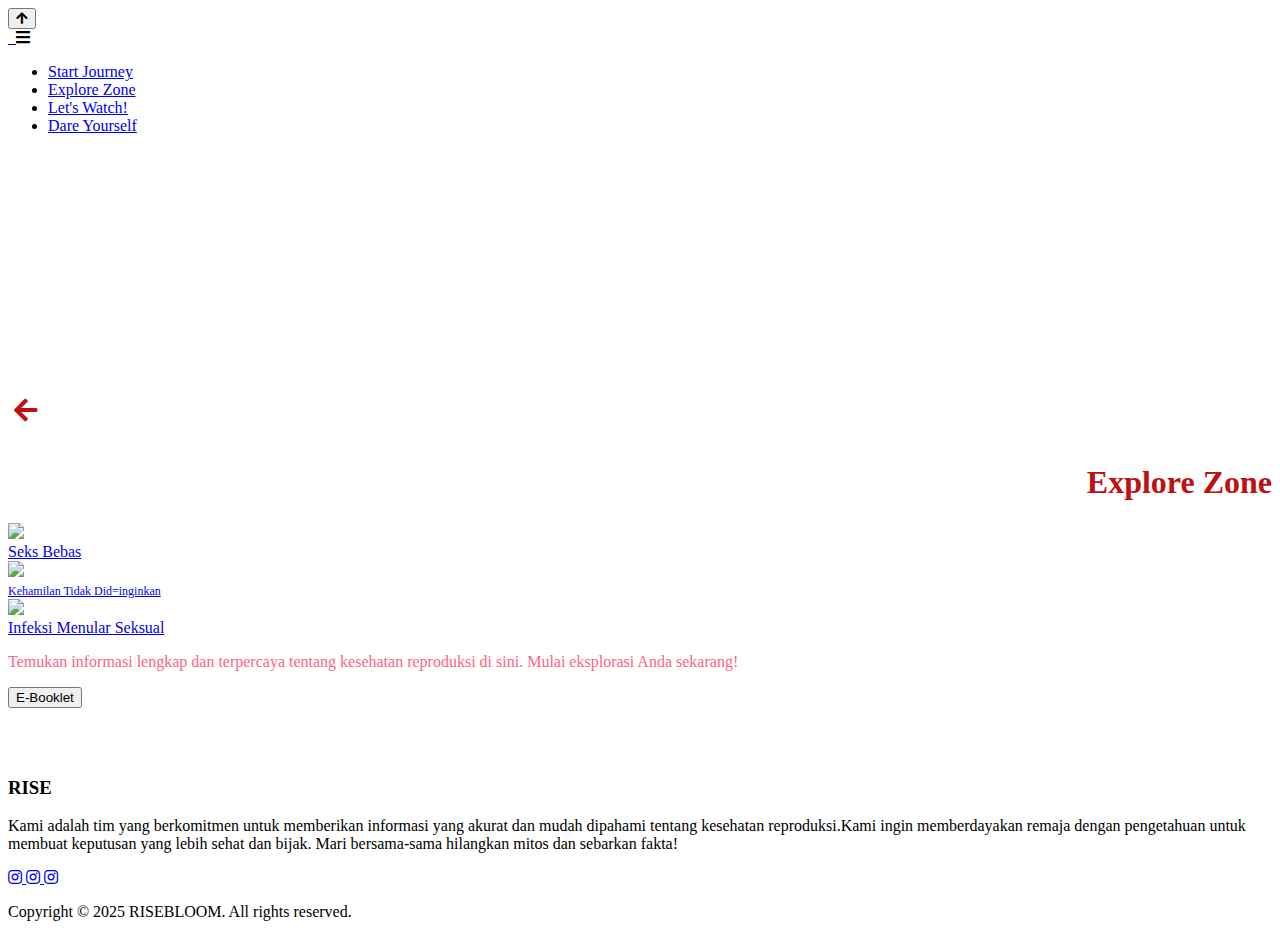
==== page/explore/index.html @ 7c50c574 "Update index.html" ====
<!DOCTYPE html>
<html lang="en">

  <head>
    <meta name="viewport" content="width=device-width, initial-scale=1.0" />
    <title>Explore Here!</title>
    <!------ Font Awesome ------>
    <link rel="stylesheet"
      href="https://cdnjs.cloudflare.com/ajax/libs/font-awesome/5.15.4/css/all.min.css" />
    <!------ Google Fonts ------>
    <link rel="preconnect" href="https://fonts.googleapis.com" />
    <link rel="preconnect" href="https://fonts.gstatic.com" crossorigin />
    <link
      href="https://fonts.googleapis.com/css2?family=Poppins:wght@400;700&display=swap"
      rel="stylesheet" />
    <!------ Stylesheet ------>
    <link rel="stylesheet" href="../explore/style.css" />
    <!------ Queries ------>
    <link rel="stylesheet" href="../index/queries.css" />
  </head>

  <body>
    <!------ Scroll To Top Button ------>
    <button id="scroll-top">
      <i class="fas fa-arrow-up"></i>
    </button>
    <!------ Header ------>
    <header class="header">
      <nav>
        <a href="#home" id="logo">
          <img src="../../assets/logo_undip.png" alt
          style="width: 65px;" >
          <img src="../../assets/rise.jpg" alt
          style="width: 150px;" >
          
        </a>
        <i class="fas fa-bars" id="ham-menu"></i>
        <ul id="nav-bar">
          <li>
            <a href="../../index.html">Start Journey</a>
          </li>
          <li>
            <a href="../explore/index.html">Explore Zone</a>
          </li>
          <li>
            <a href="../nonton/index.html">Let's Watch!</a>
          </li>
          <li>
            <a href="../tentangdiri/index.html">Dare Yourself</a>
          </li>
        </ul>
      </nav>
    </header>
    <!------ Section: Hero ------>
    <section class="courses" id="courses">
      <div style="margin-top: 15%; padding-top: 15px;" class="explore">
        <button onclick="goBack()" style="background: none; border: none; cursor: pointer; padding-top: 40px; position:static" >
          <h1 style="text-align: left;color:#BD1212;" class="fas fa-arrow-left"></h1>
        </button>
        <h1  style="text-align: right;color:#BD1212; ">Explore Zone</h1>
      </div>
      <div class="row">
        <div class="column">
          <img src="../../assets/seks bebas.jpg" />
          <div class="courses-btn">
            <a href="../explore/sexbebas.html" class="btn secondary-btn" >Seks Bebas </a>
          </div>
        </div>
        <div class="column">
          <img src="../../assets/kehamilan.png" />
          <div class="courses-btn">
            <div class="courses-btn">
              <a style="font-size: 12px !important;" href="../explore/kehamilan.html" class="btn secondary-btn" >Kehamilan Tidak Did=inginkan </a>
            </div>
          </div>
        </div>
        <div class="column">
          <img src="../../assets/Desain tanpa judul (2).png" />
          <div class="courses-btn">
            <a href="../explore/infeksi.html" class="btn secondary-btn" >Infeksi Menular Seksual </a>
          </div>
        </div>
      </div>
      <p class="section-desc" style="color: #FF6384;">
        Temukan informasi lengkap dan terpercaya tentang kesehatan reproduksi di
        sini. Mulai eksplorasi Anda sekarang!
      </p>
      <div class="center-container" style="padding-bottom: 50px;">
        <button class="tombol" onclick="window.location.href='https://online.flippingbook.com/view/1063168267/12/'">E-Booklet</button>
    </div>
    
    </section>
    
    <footer>
      <div class="row footer-about">
        <h3>RISE</h3>
        <p>
          Kami adalah tim yang berkomitmen untuk memberikan informasi yang
          akurat dan mudah dipahami tentang kesehatan reproduksi.Kami ingin
          memberdayakan remaja dengan pengetahuan untuk membuat keputusan yang
          lebih sehat dan bijak. Mari bersama-sama hilangkan mitos dan sebarkan
          fakta!
        </p>
        <div class="social-links">
          <a href="https://www.instagram.com/umminurf?igsh=MmdsNG51ZXBtdGJ4&utm_source=qr">
            <i class="fab fa-instagram"></i>
          </a>
          <a href="https://www.instagram.com/vannoreen?igsh=eDRkd2pya2JtZzl4&utm_source=qr">
            <i class="fab fa-instagram"></i>
          </a>
          <a href="https://www.instagram.com/i.ntanmala?igsh=MWI1Y2VvdDV5YTFuMw%3D%3D">
            <i class="fab fa-instagram"></i>
          </a>
        </div>
      </div>
      <p class="footer-copyright">
        Copyright &copy; 2025 RISEBLOOM. All rights reserved.
      </p>
    </footer>
    <!------ Script ------>
    <script>
      function scrollToSection(id) {
        const section = document.getElementById(id);
        if (section) {
          section.scrollIntoView({ behavior: 'smooth' });
        }
      }
    </script>
    <script src="../../script.js"></script>
  </body>

</html>
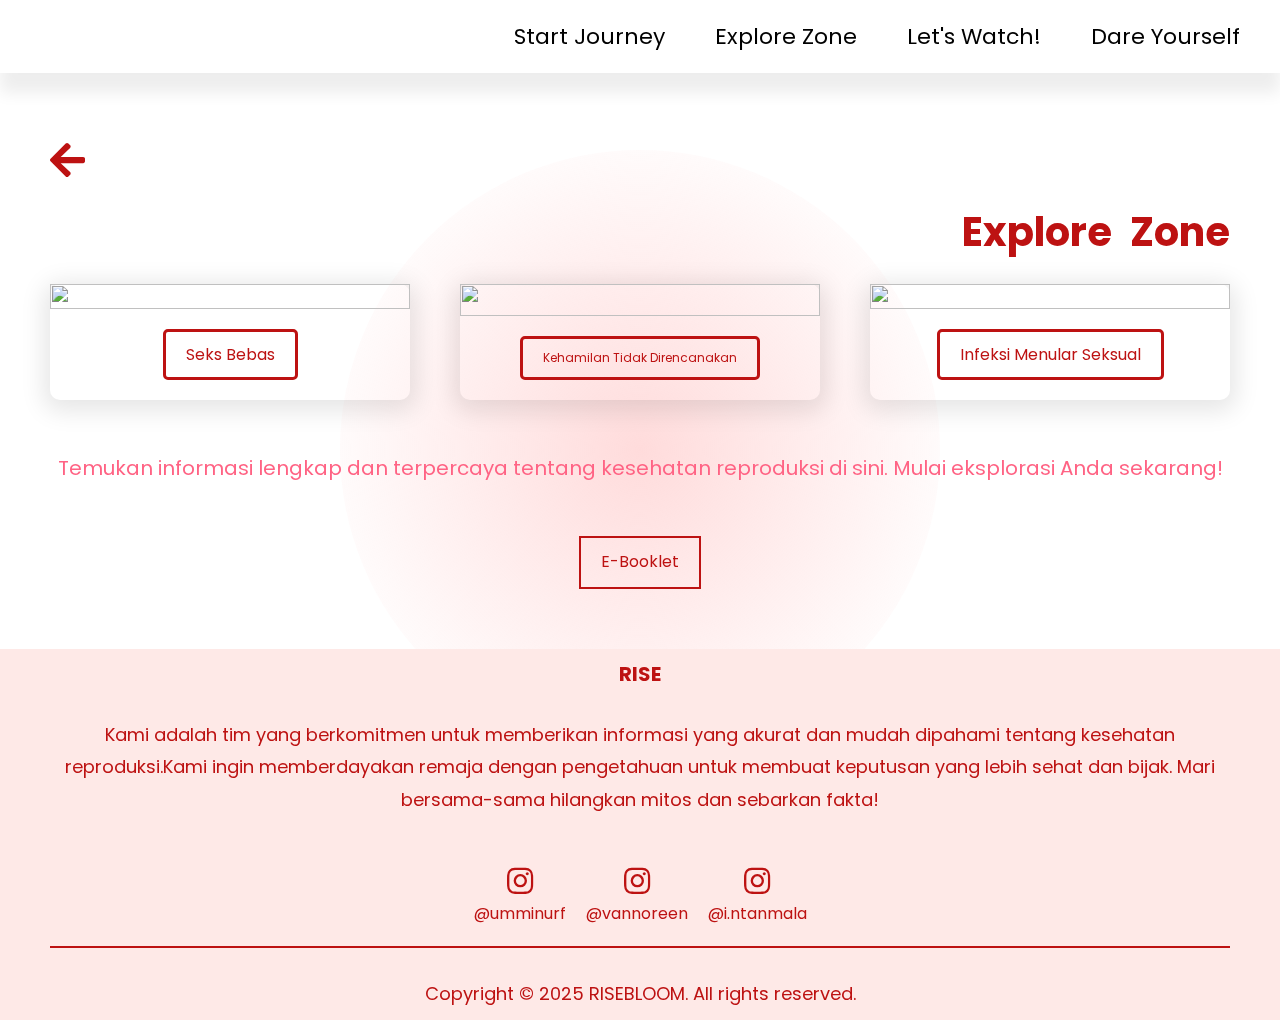
==== commit 44b2ebf9: "update" ====
--- a/page/explore/index.html
+++ b/page/explore/index.html
@@ -16,7 +16,42 @@
     <!------ Stylesheet ------>
     <link rel="stylesheet" href="../explore/style.css" />
     <!------ Queries ------>
-    <link rel="stylesheet" href="../index/queries.css" />
+    <link rel="stylesheet" href="../explore/queries.css" />
+    <style>
+      .circle-gradient {
+            position: fixed;
+            top: 50%;
+            left: 50%;
+            width: 600px;
+            height: 600px;
+            background: radial-gradient(circle, #ffc6c6a0 0%, rgba(255, 0, 150, 0) 80%);
+            border-radius: 50%;
+            transform: translate(-50%, -50%);
+            z-index: -3;
+        }
+        .social-links {
+            display: flex;
+            gap: 20px;
+            justify-content: center;
+            align-items: center;
+            margin-top: 20px;
+        }
+
+        .social-links a {
+            text-decoration: none;
+            color: #BD1212;
+            font-size: 16px;
+            text-align: center;
+            display: flex;
+            flex-direction: column;
+            align-items: center;
+            gap: 5px;
+        }
+
+        .social-links i {
+            font-size: 30px;
+        }
+    </style>
   </head>
 
   <body>
@@ -51,10 +86,11 @@
         </ul>
       </nav>
     </header>
+    <div class="circle-gradient"></div>
     <!------ Section: Hero ------>
     <section class="courses" id="courses">
-      <div style="margin-top: 15%; padding-top: 15px;" class="explore">
-        <button onclick="goBack()" style="background: none; border: none; cursor: pointer; padding-top: 40px; position:static" >
+      <div  class="explore">
+        <button onclick="goBack()" style="background: none; border: none; cursor: pointer;" >
           <h1 style="text-align: left;color:#BD1212;" class="fas fa-arrow-left"></h1>
         </button>
         <h1  style="text-align: right;color:#BD1212; ">Explore Zone</h1>
@@ -70,7 +106,7 @@
           <img src="../../assets/kehamilan.png" />
           <div class="courses-btn">
             <div class="courses-btn">
-              <a style="font-size: 12px !important;" href="../explore/kehamilan.html" class="btn secondary-btn" >Kehamilan Tidak Did=inginkan </a>
+              <a style="font-size: 12px !important;" href="../explore/kehamilan.html" class="btn secondary-btn" >Kehamilan Tidak Direncanakan </a>
             </div>
           </div>
         </div>
@@ -102,16 +138,19 @@
           fakta!
         </p>
         <div class="social-links">
-          <a href="https://www.instagram.com/umminurf?igsh=MmdsNG51ZXBtdGJ4&utm_source=qr">
-            <i class="fab fa-instagram"></i>
+          <a href="https://www.instagram.com/umminurf">
+              <i class="fab fa-instagram"></i>
+              <span>@umminurf</span>
           </a>
-          <a href="https://www.instagram.com/vannoreen?igsh=eDRkd2pya2JtZzl4&utm_source=qr">
-            <i class="fab fa-instagram"></i>
+          <a href="https://www.instagram.com/vannoreen">
+              <i class="fab fa-instagram"></i>
+              <span>@vannoreen</span>
           </a>
-          <a href="https://www.instagram.com/i.ntanmala?igsh=MWI1Y2VvdDV5YTFuMw%3D%3D">
-            <i class="fab fa-instagram"></i>
+          <a href="https://www.instagram.com/i.ntanmala">
+              <i class="fab fa-instagram"></i>
+              <span>@i.ntanmala</span>
           </a>
-        </div>
+      </div>
       </div>
       <p class="footer-copyright">
         Copyright &copy; 2025 RISEBLOOM. All rights reserved.
@@ -129,4 +168,4 @@
     <script src="../../script.js"></script>
   </body>
 
-</html>
+</html>--- a/page/explore/style.css
+++ b/page/explore/style.css
@@ -0,0 +1,542 @@
+/*------ Variables ------*/
+:root {
+    --base-shade-1: #BD1212;
+    --white-shade-1: #ffffff;
+    --white-shade-2: #d7e1f3;
+    --black-shade-1: #232323;
+    --black-shade-2: #676a8b;
+    --grad-color-1: 0, 180, 250;
+    --grad-color-2: 21, 120, 255;
+  
+    --base-font-size: 1.6rem;
+  
+    --heading-font-size-1: 4rem;
+    --heading-font-size-2: 3.2rem;
+    --heading-font-size-3: 2rem;
+    --heading-font-size-4: 1.8rem;
+  
+    --border-radius-1: 1rem;
+    --border-radius-2: 0.5rem;
+  }
+  /*------ Base Styles ------*/
+  *,
+  *:before,
+  *:after {
+    padding: 0;
+    margin: 0;
+    box-sizing: border-box;
+  }
+  *:not(i) {
+    font-family: "Poppins", sans-serif;
+  }
+  html {
+    font-size: 62.5%;
+    scroll-behavior: smooth;
+  }
+  /*------ Utility Classes ------*/
+  
+  section,
+  footer {
+    padding: 1rem 5rem;
+  }
+  
+  .container{
+    background-color: #FFC6C6; /* Warna latar belakang */
+    padding: 20px; /* Memberikan sedikit ruang di dalam kontainer */
+    width: 100%;
+      display: flex; /* Aktifkan Flexbox */
+      justify-content: center; /* Posisikan secara horizontal */
+      align-items: center; /* Posisikan secara vertikal */
+       /* Tinggi container sesuai viewport */
+      text-align: center; /* Pusatkan teks dalam paragraf */
+  }
+  
+  .header{
+    background-color: #ffffff;
+  }
+  .tag-line p {
+    margin: 0; /* Hilangkan margin default pada paragraf */
+  }
+  .row {
+    display: flex;
+    align-items: center;
+    justify-content: space-between;
+    gap: 5rem;
+  }
+  .tag-line{
+    font-size: 35px;
+  }
+  .column {
+    width: 100%;
+  }
+  .column img{
+    width: 100%; /* Isi penuh kotak */
+  height: 100%; /* Isi penuh kotak */
+  object-fit: cover;
+  }
+  
+  .divider {
+    border: none;
+    height: 3px;
+    background-color: #BD1212;
+    width: 80%;
+    margin: 40px auto;
+}
+.bagaimana{
+  
+  padding-bottom: 10px;
+}
+.merah3{
+  font-size: 18px;
+  color:#FF6384 ;
+}
+.merah-2{
+  padding-bottom: 1px;
+  font-size: 18px;
+  color: #FF6384;
+}
+.merah li{
+  color: #FF6384;
+  font-size: 18px;
+  margin-bottom: 8px;
+  line-height: 1.5;
+}
+  .column .desc{
+    font-size: 20px;
+  }
+  .section-desc {
+    font-size: 20px;
+    text-align: center;
+    margin: 5rem 0 5rem 0;
+  }
+  
+  .desc-tag{
+    font-size: 17px;
+  }
+  .tanya{
+    font-size: 25px;
+  }
+  .tag-seks{
+    padding-top: 50px;
+  }
+  .explore{
+    padding-top: 130px;
+  }
+  h1 {
+    font-size: var(--heading-font-size-1);
+    color: #00a8fa;
+    margin-bottom: 2rem;
+    word-spacing: 1rem;
+    line-height: 1.6;
+  }
+  .tag-line{
+    text-align: left;
+  }
+  h3 {
+    font-size: var(--heading-font-size-2);
+    color: var(--black-shade-1);
+    font-weight: 700;
+    text-align: center;
+  }
+  h3 {
+    font-size: var(--heading-font-size-3);
+    color: var(--black-shade-1);
+    font-weight: 700;
+    margin: 1.5rem 0;
+    text-align: center;
+  }
+  h4 {
+    font-size: var(--heading-font-size-4);
+    color: var(--black-shade-2);
+    margin: 1.5rem 0;
+  }
+  p,
+  button {
+    font-size: 18px;
+    color: var(--black-shade-2);
+    line-height: 1.8;
+    font-weight: 400;
+  }
+  .center-container {
+    display: flex;
+    justify-content: center;
+    align-items: center;
+     /* Pusatkan elemen dalam tinggi layar penuh */
+  }
+  .pala{
+    padding-top: 290px;
+  }
+  .tombol {
+  
+    border: 2px solid #BD1212; /* Mengatur warna garis pinggir */
+    color: #BD1212; /* Mengatur warna font */
+    background-color: transparent; /* Mengatur latar belakang menjadi transparan */
+    align-items: center;
+    justify-items: center;
+    padding: 10px 20px; /* Menambahkan padding untuk tombol */
+    font-size: 16px; /* Mengatur ukuran font */
+    cursor: pointer; /* Mengubah kursor saat hover */
+    transition: background-color 0.3s, color 0.3s; /* Menambahkan efek transisi */
+  }
+  
+  .tombol:hover {
+    background-color: #BD1212; /* Mengubah latar belakang saat hover */
+    color: white; /* Mengubah warna font saat hover */
+  }
+  .btn {
+    background-color: transparent;
+    padding: 1rem 2rem;
+    border-radius: var(--border-radius-2);
+    border: none;
+    margin: 2rem 0;
+  }
+  .primary-btn {
+    background-color: var(--base-shade-1);
+    color: var(--white-shade-1);
+  }
+  .secondary-btn {
+    text-decoration: none;
+    font-size: 16px;
+    border: 0.3rem solid #BD1212;
+    color: #BD1212;
+  }
+  
+  /*------ Header ------*/
+  header {
+    box-shadow: 0 2rem 1.5rem rgba(0, 0, 0, 0.07);
+    position: fixed;
+    width: 100%;
+    padding: 2rem 4rem;
+  }
+  nav {
+    display: flex;
+    justify-content: space-between;
+    align-items: center;
+  }
+  nav ul {
+    list-style: none;
+    display: flex;
+    gap: 5rem;
+  }
+  nav a {
+    font-size: 22px;
+    text-decoration: none;
+  }
+  nav a#logo {
+    color: var(--black-shade-1);
+    font-weight: 700;
+  }
+  nav ul a {
+    color: #000000;
+  }
+  
+  /*-- SideMenu --*/
+  #ham-menu {
+    display: none;
+  }
+  nav ul.active {
+    left: 0;
+  }
+  /*-- Sticky Header --*/
+  .sticky {
+    background-color:white;
+    box-shadow: 0 1rem 1rem rgba(0, 0, 0, 0.126);
+  }
+  .sticky nav ul a,
+  .sticky nav a#logo,
+  .sticky #ham-menu {
+    color: var(--black-shade-1);
+  }
+  /*-- Link Hover Effect --*/
+  nav ul a:hover {
+    color: #BD1212;
+  }
+  .sticky nav ul a:hover {
+    color: #c70032;
+  }
+  /*------ Section: Hero ------*/
+  section.hero {
+    display: grid;
+    margin-bottom: 30px;
+    padding-top: 20px;
+    grid-template-columns: 1fr 1fr; /* Pastikan ada 2 kolom */
+    align-items: start; /* Agar elemen tetap di bagian atas */
+    justify-content: start; /* Pastikan elemen mengikuti sisi kiri */
+}
+
+.hero-img img {
+  padding-top: 100px;
+    width: 100%; /* Opsional, supaya gambar responsif */
+    display: block; /* Menghindari jarak ekstra */
+}
+
+.hero-img5 img {
+  padding-top: 1px;
+    width: 100%; /* Opsional, supaya gambar responsif */
+    display: block; /* Menghindari jarak ekstra */
+}
+
+
+
+.hero-content {
+  padding-right: 5px;
+  text-align: right; /* Pastikan teks dalam div tetap rata kiri */
+}
+  #header-shape {
+    position: absolute;
+    top: 0;
+    left: 0;
+    z-index: -1;
+  }
+  .hero-content p {
+   
+    text-align: right;
+  }
+ .list{
+  font-size: 15px;
+ }
+  ol {
+    width: 70%; /* Sesuaikan dengan kebutuhan */
+    margin: 0 auto; /* Agar tetap di tengah */
+}
+
+ol .merah{
+  font-size: 20px;
+}
+.merah2{
+  font-size: 18px;
+}
+
+
+  .card{
+    font-size: 20px;
+    color: #BD1212;
+    margin-top: 25px;
+    display: block;
+    margin: 0 auto;
+    text-align: center;
+    width: max-content;
+    width: 50%;
+    height: 35px;
+    background-color: #FEE9E7;
+    border-radius: 10px;
+  }
+  
+  .btn-container {
+    display: flex;
+    gap: 3rem;
+  }
+  /*------ Section: Features ------*/
+  .features .row {
+    align-items: stretch;
+  }
+  .features .column {
+    padding: 6rem 2rem;
+    border-radius: var(--border-radius-1);
+  }
+  .features .column p {
+    text-align: center;
+  }
+  .features h3 {
+    margin: 3rem 0;
+  }
+  .features i {
+    display: block;
+    height: 6rem;
+    width: 6rem;
+    margin: 0 auto;
+    font-size: 3.5rem;
+    background-color: var(--base-shade-1);
+    color: var(--white-shade-1);
+    padding: 1.3rem 0;
+    text-align: center;
+    border-radius: var(--border-radius-2);
+  }
+  .features .column:hover {
+    background-color: var(--base-shade-1);
+  }
+  .features .column:hover h3 {
+    color: var(--white-shade-1);
+  }
+  .features .column:hover p {
+    color: var(--white-shade-2);
+  }
+  .features .column:hover i {
+    background-color: var(--white-shade-1);
+    color: var(--base-shade-1);
+  }
+  /*------ Section: Courses ------*/
+  
+
+
+  .courses .row {
+    align-items: stretch;
+  }
+  .courses .column {
+    box-shadow: 0 0.5rem 2.4rem 0.6rem rgba(0, 0, 0, 0.101);
+    border-radius: var(--border-radius-1);
+    display: flex;
+    flex-direction: column;
+  }
+  .courses .column > *:not(img) {
+    padding: 0 2rem;
+  }
+  
+  .courses-btn {
+    display: flex;
+    justify-content: center;
+  }
+  .courses-btn .btn:hover {
+    color: var(--white-shade-1);
+    background-color:#BD1212;
+  }
+  /*------ Section: Testimonials ------*/
+  .testimonial {
+    margin-top: 30px;
+    background-size: cover;
+    background-position: center;
+    background-attachment: fixed;
+  }
+  .testimonial-image p{
+    font-size: 20px;
+  }
+  .testimonial h2,
+  .testimonial .section-desc {
+    color: var(--white-shade-1);
+  }
+  .testimonial .row {
+    align-items: stretch;
+  }
+  .testimonial .column {
+    background-color: var(--white-shade-1);
+    padding: 1rem 2rem;
+    text-align: left;
+    border-radius: var(--border-radius-1);
+    display: flex;
+    flex-direction: column;
+  }
+  .testimonial-image {
+    height: 100%;
+    width: 100%;
+    margin: auto;
+    padding: 0.9rem;
+    
+    border-radius: 50%;
+  }
+  .testimonial-image img {
+    width: 100%;
+   
+  }
+  .testimonial .column p {
+    
+    flex-grow: 1;
+  }
+  /*------ Section: Download App ------*/
+  .download-app .column:nth-child(1) {
+    display: flex;
+    justify-content: center;
+  }
+  .download-app .column:nth-child(2) {
+    padding: 0 2rem;
+  }
+  .download-app img {
+    display: block;
+    width: 45%;
+  }
+  .app-feature {
+    border-bottom: 1.5px dashed rgba(var(--grad-color-1), 0.4);
+  }
+  .app-feature:not(:last-child) {
+    margin-bottom: 1.5rem;
+  }
+  .app-feature div {
+    display: flex;
+    gap: 2rem;
+  }
+  .app-feature p {
+    margin-bottom: 1.5rem;
+  }
+  .download-app .fas {
+    display: inline-block;
+    background-color: var(--white-shade-2);
+    height: 5rem;
+    width: 5rem;
+    border-radius: 50%;
+    font-size: 2rem;
+    text-align: center;
+    padding: 1.5rem;
+    color: var(--base-shade-1);
+  }
+  .download-app h3 {
+    display: inline-block;
+  }
+  .download-btns {
+    display: flex;
+  }
+  .download-btns a {
+    display: inline;
+    text-align: center;
+  }
+  .download-btns a img {
+    display: inline-block;
+    width: 70%;
+  }
+  /*------ Section: Footer ------*/
+  footer {
+    background-color: #FEE9E7;
+  }
+  footer h3 {
+    margin: 0;
+  }
+  footer h3,
+  footer h4 {
+    color: #BD1212;
+    text-align: center;
+  }
+  footer .row {
+    margin-bottom: 3rem;
+  }
+  .footer-about {
+    display: flex;
+    flex-direction: column;
+    gap: 3rem;
+    padding-bottom: 2rem;
+    border-bottom: 2px solid #BD1212;
+  }
+  .social-links {
+    width: 100%;
+    display: flex;
+    justify-content: center;
+    gap: 5rem;
+  }
+  .social-links a {
+    font-size: 3rem;
+    text-decoration: none;
+    color: #BD1212;
+  }
+  footer p {
+    text-align: center;
+    color: #BD1212;
+  }
+  
+  /*------ Scroll Top Button ------*/
+  #scroll-top {
+    position: fixed;
+    display: none;
+    place-items: center;
+    height: 5rem;
+    width: 5rem;
+    right: 3rem;
+    bottom: 3rem;
+    background-color: #BD1212;
+    color: var(--white-shade-1);
+    border: none;
+    outline: none;
+    font-size: var(--heading-font-size-3);
+    border-radius: var(--border-radius-2);
+    box-shadow: 0 1.5rem 2rem rgba(0, 0, 0, 0.2);
+    z-index: 9999; /* Tambahkan ini agar tombol selalu di atas */
+}
+  
+
+  --- a/page/explore/queries.css
+++ b/page/explore/queries.css
@@ -0,0 +1,241 @@
+@media only screen and (max-width: 991px) {
+  html {
+    font-size: 56.25%;
+  }
+
+  .explore{
+    margin-top: 20px;
+  }
+  .row {
+    flex-direction: column;
+  }
+  section,
+  footer {
+    padding: 7.5rem 5rem;
+  }
+  header {
+    padding: 2.2rem 5rem;
+  }
+  section.hero {
+    grid-template-columns: 1fr;
+    
+  }
+  #header-shape {
+    display: none;
+  }
+  .hero-img {
+    grid-row: 1;
+  }
+  nav ul a,
+  nav a#logo {
+    color: var(--white-shade-1);
+  }
+  .hero-content h1,
+  .hero-content p {
+    text-align: center;
+  }
+  .hero-content h1 {
+    color: var(--white-shade-1);
+  }
+  .hero-content p {
+    color: #6d0f0f;
+  }
+  
+  .btn-container {
+    justify-content: center;
+  }
+  .download-app img {
+    width: 30%;
+  }
+  .app-feature div {
+    justify-content: center;
+  }
+  .app-feature p {
+    text-align: center;
+  }
+  .download-app a img {
+    width: 50%;
+  }
+}
+
+@media only screen and (max-width: 912px){
+  nav a {
+    font-size: 18px;
+}
+
+@media only screen and (max-width: 767px) {
+  .section-desc{
+    padding-top: 20px;
+  }
+    
+  .overlay-text{
+    top:-50%;
+  }
+  .hero-img4 img {
+    padding-top: 10 px !important ;
+      width: 100%; /* Opsional, supaya gambar responsif */
+      display: block; /* Menghindari jarak ekstra */
+  }
+  .courses button {
+   
+    border-radius: 5px; /* Tambahkan sudut melengkung */
+    padding: 10px 15px; /* Tambahkan padding */
+}
+.hero-img img{
+  padding-top: 0px;
+}
+
+.courses button h1 {
+    color: white; /* Ubah warna ikon */
+    font-size: 20px; /* Sesuaikan ukuran ikon */
+}
+  .explore{
+    padding-top: 10px;
+  }
+  .merah3 {
+    padding-left: 20px; /* Geser angka dan kontennya ke kanan */
+}
+
+.merah3 ol {
+    list-style-position: inside; /* Menjadikan angka ikut geser */
+}
+
+.merah3 li {
+    padding-left: 10px; /* Memberi jarak lebih pada item */
+}
+
+
+  footer p{
+    font-size: 16px;
+  }
+  .pala{
+    padding-top: 150px;
+  }
+  .merah3 ul{
+    width: 90%;
+    padding-left: 13px
+  }
+  .merah3 li {
+    font-size: 16px;
+     /* Biar marker ikut bergeser */
+}
+  
+  .merah-2{
+    color: #FF6384;
+    padding-left: 30px;
+  }
+  .merah-2 li{
+    font-size: 16px;
+  }
+  .merah li{
+    padding-top: -20px !important;
+    font-size: 16px !important;
+  }
+  .merah2 li{
+    padding: 15px
+  }
+  ol {
+    padding-left: 20px;
+    width: 100%; /* Sesuaikan dengan kebutuhan */
+    margin: 0 auto; /* Agar tetap di tengah */
+}
+ol 
+section.hero{
+  margin-bottom: -35px;
+}
+.merah p{
+  font-size: 16px !important;
+}
+ .section-desc{
+  font-size: 16px;
+  margin-bottom: 50px;
+  margin-top: -10px;
+ }
+ .tag-line{
+  font-size: 23px;
+}
+.column .desc{
+  font-size: 15px;
+}
+ .column p{
+  font-size: 20px; 
+}
+.features .tag-line{
+  font-size: 25px;
+}
+.features .desc-tag{
+  font-size: 15px;
+}
+.tombol{
+  font-size: 12px;
+}
+.testimonial{
+  padding-top: 10px;
+}
+.testimonial-image p{
+  font-size: 15px;
+}
+.testimoni p{
+  font-size: 30px;
+}
+  header {
+    padding: 2rem 4rem;
+  }
+  #ham-menu {
+    display: block;
+    color: rgb(142, 6, 6);
+  }
+  nav a#logo,
+  #ham-menu {
+    font-size: var(--heading-font-size-2);
+  }
+  nav ul {
+    background-color: var(--black-shade-1);
+    position: fixed;
+    left: -100vw;
+    top: 70.4px;
+    height: calc(100vh - 70.4px);
+    width: 100vw;
+    flex-direction: column;
+    align-items: center;
+    justify-content: space-around;
+    transition: 1s;
+    gap: 0;
+  }
+  nav ul a {
+    font-size: var(--heading-font-size-3);
+  }
+  .sticky nav ul a {
+    color: var(--white-shade-1);
+  }
+  nav ul a:hover {
+    color: var(--base-shade-1);
+  }
+  #scroll-top {
+    height: 6rem;
+    width: 6rem;
+  }
+}
+@media only screen and (max-width: 575px) {
+  html {
+    font-size: 46.87%;
+  }
+  .explore{
+    padding-top: 50px;
+  }
+  header {
+    padding: 2rem 3rem;
+  }
+  section,
+  footer {
+    padding: 7.5rem 3rem;
+  }
+  .explore .column {
+    padding: 4rem 2rem;
+  }
+  nav ul {
+    top: 120px;
+    height: calc(100vh - 65.18px);
+  }
+}
+}